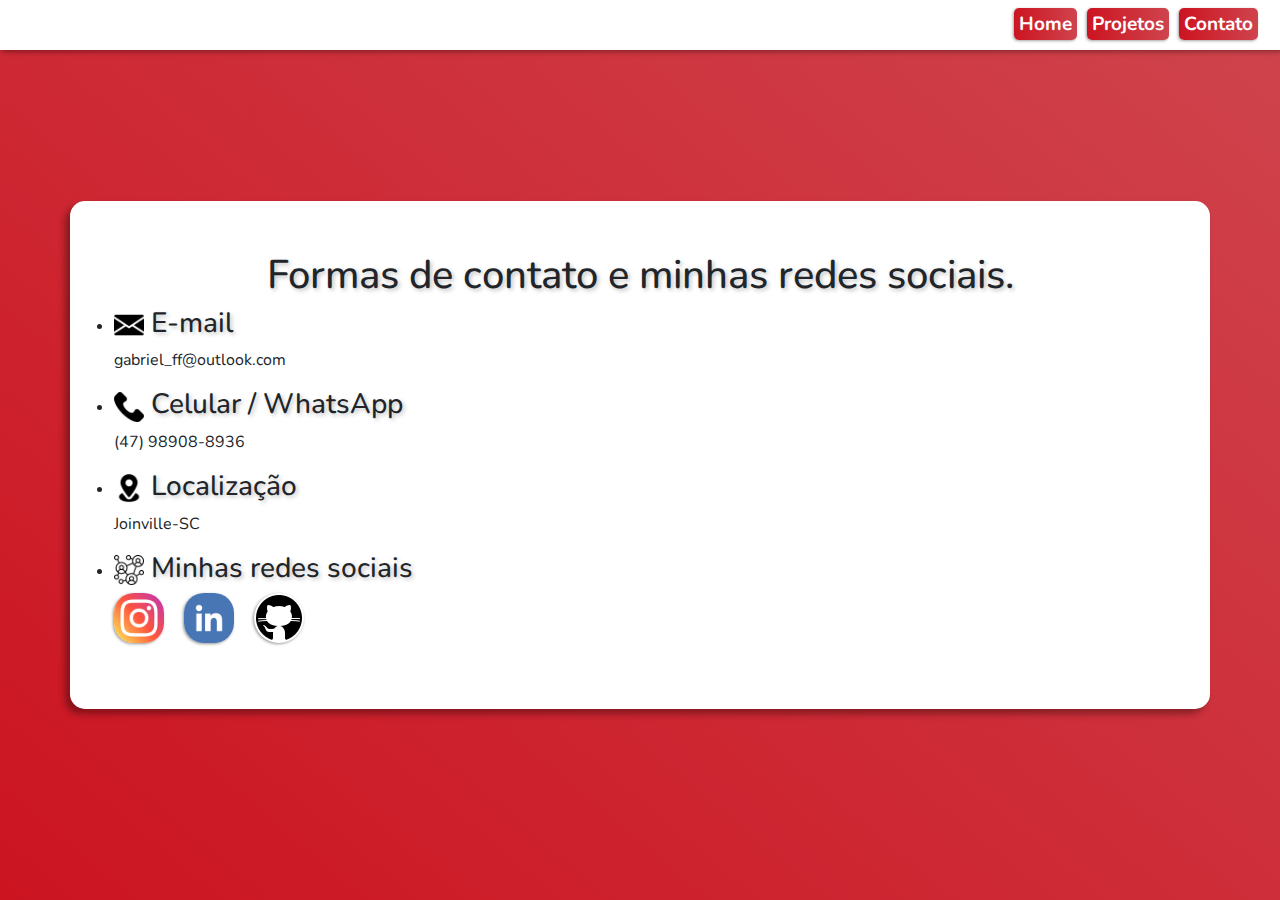
==== contato.html @ 4cecd2e6 "Initial commit" ====
<!DOCTYPE html>
<html lang="pt-br">
<head>
    <meta charset="UTF-8">
    <meta http-equiv="X-UA-Compatible" content="IE=edge">
    <meta name="viewport" content="width=device-width, initial-scale=1.0">
    <title>Portifólio</title>
    <link rel="shortcut icon" href="favicon.ico" type="image/x-icon">
    <link rel="stylesheet" href="./Estilos/style.css">
    <link rel="stylesheet" href="./Estilos/bootstrap.min.css">
</head>
<body>
    <main>
        <nav class="nav navbar-expand-md">
            <div class="container-fluid header">
                <div class="collapse navbar-collapse">
                    <ul class="navbar-nav nav_list">
                        <li class="nav-item"><a class="nav_link" href="index.html">Home</a></li>
                        <li class="nav-item"><a class="nav_link" href="projetos.html">Projetos</a></li>
                        <li class="nav-item"><a class="nav_link" href="#">Contato</a></li>
                    </ul>
                </div>
            </div>
        </nav>

        <section class="principal">
            <div class="container sectxt">
                <h1>Formas de contato e minhas redes sociais.</h1>
                <ul>
                    
                    <li class="cont">
                        <h3><img src="Imagens/Icones/o-email.png" alt="Icone de Email" class="icone"> E-mail</h3>
                        <p>gabriel_ff@outlook.com</p>
                    </li>

                    <li class="cont">
                        <h3><img src="Imagens/Icones/phone-call.png" alt="ICone de celular" class="icone"> Celular / WhatsApp</h3>
                        <p>(47) 98908-8936</p>
                    </li>

                    <li class="cont">
                        <h3><img src="Imagens/Icones/pin-de-localizacao.png" alt="Icone de localização" class="icone"> Localização</h3>
                        <p>Joinville-SC</p>
                    </li>

                    <li class="cont">
                        <h3><img src="Imagens/Icones/networking.png" alt="Icone de net" class="icone"> Minhas redes sociais</h3>
                        <a href="https://www.instagram.com/gafarias._/" target="_blank"><img src="Imagens/Icones/instagram.png" alt="" class="social"></a>

                        <a href="https://www.linkedin.com/in/gabriel-farias-654929210/" target="_blank"><img src="Imagens/Icones/linkedin.png" alt="" class="social"></a>

                        <a href="https://github.com/Gafariias" target="_blank"><img src="./Imagens/Icones/github.png" alt="" class="social hub"></a>
                    </li>
                </ul>
            </div>
        </section>
    </main>

    <footer>

    </footer>
</body>
</html>
---- Estilos/style.css ----
@charset "UTF-8";

@import url('https://fonts.googleapis.com/css2?family=Nunito:ital,wght@0,200;0,300;0,400;0,500;0,600;0,700;0,800;0,900;1,200;1,300;1,400;1,500;1,600;1,700;1,800;1,900&display=swap');
/* 'Nunito', sans-serif; */

@import url('https://fonts.googleapis.com/css2?family=Bebas+Neue&display=swap');
/* 'Bebas Neue', cursive; */

:root {
/* FFD166 Amarelo 
   E3D26F Outro amarelo 
   F1F0CC Mais um amarelo
   797B84 Cinza
   EDD2E0 Rosinha
   96BBBB Azul
   87C38F Verdinho
   C1AE7C Marromzinho*/

    --cor0: #96BBBB;
    --cor1: #D4B2D8;
    --cor2: #CF444D;
    --cor3: #CC1421;
    --cor4: #750D14; 

    --fontedestaque: 'Bebas Neue', cursive;;
    --fontepadrao: 'Nunito', sans-serif;
}

* {
    margin: 0;
    padding: 0;
}

body {
    background-image: linear-gradient(40deg, #CC1421, #CF444D);
    background-attachment: fixed;
}

h1, h3 {
    text-shadow: 2px 2px 4px #0000003f;
}

body h1, h3, p, a {
    font-family: var(--fontepadrao);
}

/* Cabeçalho */



.header {
    background-color: white;
    height: 50px;
    box-shadow: 2px 2px 5px #00000057;
}

.collapse {
    justify-content: flex-end;
    margin-top: 10px;
}

.nav_link { /* Links do menu de navegação */
    color: white;
    background-image: linear-gradient(to right, #CC1421, #CF444D);
    border-radius: 5px;
    font-size: 19px;
    margin-right: 10px;
    padding: 3px 5px;
    text-decoration: none;
    font-weight: bold;
    box-shadow: -1px 1px 3px rgba(0, 0, 0, 0.356) ;
    transition: .5s;
}

.nav_link:hover {
    padding: 6px 9px;
    border-radius: 10px;
    color: white;
    background-color: var(--cor4);
}

/* Conteudo principal */
.icone_home {
    width: 20px;
    height: 20px;
}

.principal {
    height: 90vh;
    /* Centralizando o conteudo */
    display: flex;
    justify-content: center;
    align-items: center;
}

.sectxt {
    text-align: center;
    align-items: center;
    padding: 50px;
    background-color: white;
    box-shadow: -5px 5px 7px rgba(0, 0, 0, 0.349);
    border-radius: 15px;
}

.col-md > p {
    margin-top: 10px;
}

/* |||||||||||||||||||||||||||||||||||||||||||| Pagina principal ||||||||||||||||||||||||||||||||||||||||*/
.img_link {
    margin-bottom: 15px;
    width: 250px;
    height: 125px;
    box-shadow: -1px 1px 3px rgba(0, 0, 0, 0.432);
    opacity: 60%;
    transition-duration: .2s;
}

.img_link:hover {
    opacity: 100%;
}

.proj {
    background-color: var(--cor0);
    font-size: 16px;
    margin-bottom: 20px;
    width: 300px;
    height: 400px;
    padding: 25px;
    border-radius: 20px;
    box-shadow: -3px 3px 6px rgba(0, 0, 0, 0.349);
}

.proj > h1 {
    font-size: 24px;
}

/* /////////////////////////////// Pagina de jogos ///////////////////////////////*/
.scroll {
    overflow-y: scroll;
    height: 150px;
}

.scroll::-webkit-scrollbar {
    border-radius: 8px;
    width: 10px;
    background-color: var(--cor1);
}

.scroll::-webkit-scrollbar-thumb {
    border-radius: 6px;
    background-color: var(--cor2);
}

/* |||||||||||||||||||||||||||||||\ Pagina de contato ||||||||||||||||||||||||||||*/
.icone {
    width: 30px;
    height: 30px;
}

.cont {
    text-align: left;
}

.social {
    width: 50px;
    height: 50px;
    margin-right: 15px;
    border-radius: 20px;
    box-shadow: -1px 1px 3px rgba(0, 0, 0, 0.411);
    transition-duration: .5s;
}

.social:hover {
    width: 55px;
    height: 55px; 
}

.hub {
    border-radius: 50%;
}
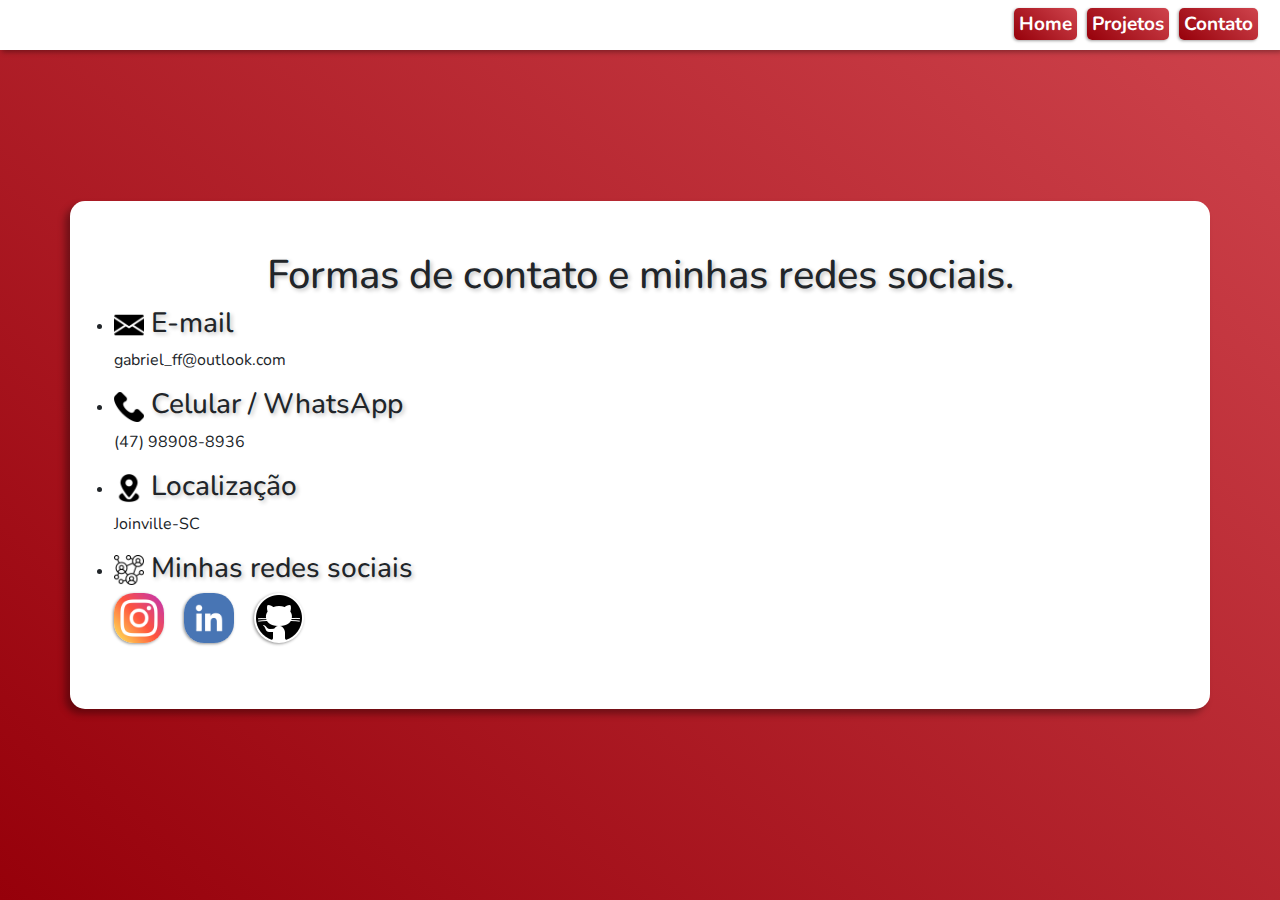
==== commit e13adae2: "Erro de responsividade Mobile consertado" ====
--- a/contato.html
+++ b/contato.html
@@ -13,7 +13,7 @@
     <main>
         <nav class="nav navbar-expand-md">
             <div class="container-fluid header">
-                <div class="collapse navbar-collapse">
+                <div class="barra">
                     <ul class="navbar-nav nav_list">
                         <li class="nav-item"><a class="nav_link" href="index.html">Home</a></li>
                         <li class="nav-item"><a class="nav_link" href="projetos.html">Projetos</a></li>
--- a/Estilos/style.css
+++ b/Estilos/style.css
@@ -26,13 +26,14 @@
     --fontepadrao: 'Nunito', sans-serif;
 }
 
+/* gerais */
 * {
     margin: 0;
     padding: 0;
 }
 
 body {
-    background-image: linear-gradient(40deg, #CC1421, #CF444D);
+    background-image: linear-gradient(40deg, #96000a, #cf444d);
     background-attachment: fixed;
 }
 
@@ -45,23 +46,22 @@
 }
 
 /* Cabeçalho */
-
-
-
 .header {
     background-color: white;
     height: 50px;
     box-shadow: 2px 2px 5px #00000057;
 }
 
-.collapse {
+.barra {
+    display: flex;
+    align-items: center;
     justify-content: flex-end;
     margin-top: 10px;
 }
 
 .nav_link { /* Links do menu de navegação */
     color: white;
-    background-image: linear-gradient(to right, #CC1421, #CF444D);
+    background-image: linear-gradient(40deg, #96000a, #CF444D);
     border-radius: 5px;
     font-size: 19px;
     margin-right: 10px;
@@ -87,7 +87,6 @@
 
 .principal {
     height: 90vh;
-    /* Centralizando o conteudo */
     display: flex;
     justify-content: center;
     align-items: center;
@@ -178,4 +177,6 @@
 
 .hub {
     border-radius: 50%;
-}+}
+
+/* Tamanhoss de tela */